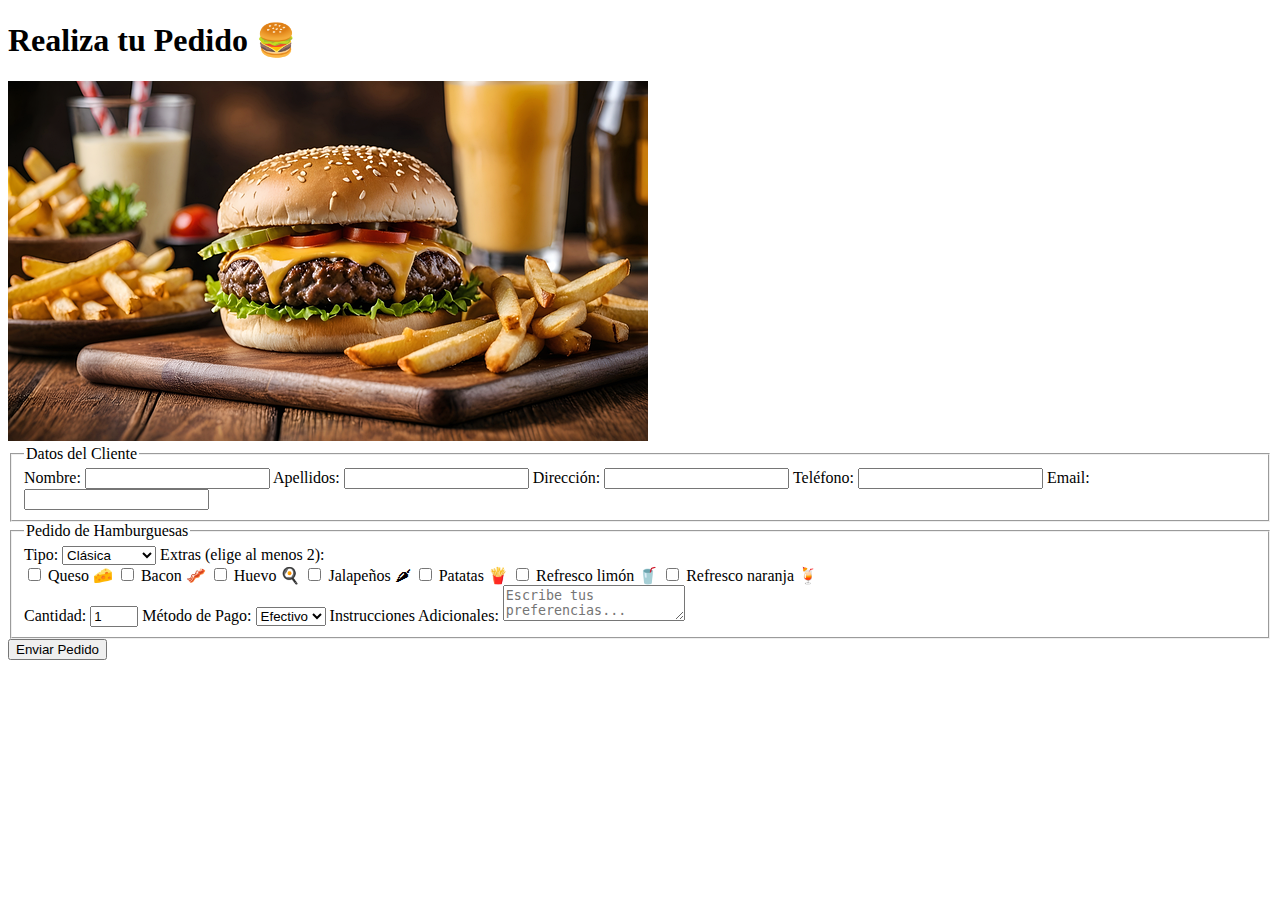
==== index.html @ 064c9cc0 "Update index.html" ====
<!DOCTYPE html>
<html lang="es">
<head>
    <meta charset="UTF-8">
    <meta name="viewport" content="width=device-width, initial-scale=1.0">
    <title>Pedido de Hamburguesas</title>
    <link rel="stylesheet" href="pr_burger.css">
</head>
<body>
    <div class="container">
        <h1>Realiza tu Pedido 🍔</h1>
        <img src="cheese-burger.png" alt="Hamburguesa" class="burger-img">
        <form id="pedido-form">
            <fieldset>
                <legend>Datos del Cliente</legend>
                <label>Nombre: <input type="text" id="nombre" required></label>
                <label>Apellidos: <input type="text" id="apellidos"></label>
                <label>Dirección: <input type="text" id="direccion" minlength="30" required></label>
                <label>Teléfono: <input type="tel" id="telefono" pattern="[0-9]{9,}" required></label>
                <label>Email: <input type="email" id="email" required></label>
            </fieldset>
            <fieldset>
                <legend>Pedido de Hamburguesas</legend>
                <label>Tipo:
                    <select id="tipo">
                        <option value="clasica">Clásica</option>
                        <option value="doble">Doble</option>
                        <option value="vegetariana">Vegetariana</option>
                    </select>
                </label>
                <label>Extras (elige al menos 2):</label>
                <div class="extras">
                    <input type="checkbox" value="queso"> Queso 🧀
                    <input type="checkbox" value="bacon"> Bacon 🥓
                    <input type="checkbox" value="huevo"> Huevo 🍳
                    <input type="checkbox" value="jalapenos"> Jalapeños 🌶
                    <input type="checkbox" value="patatas"> Patatas 🍟
                    <input type="checkbox" value="refresco_limon"> Refresco limón 🥤
                    <input type="checkbox" value="refresco_naranja"> Refresco naranja 🍹
                </div>
                <label>Cantidad:
                    <input type="number" id="cantidad" min="1" max="5" value="1">
                </label>
                <label>Método de Pago:
                    <select id="pago">
                        <option value="efectivo">Efectivo</option>
                        <option value="tarjeta">Tarjeta</option>
                        <option value="paypal">PayPal</option>
                    </select>
                </label>
                <label>Instrucciones Adicionales:
                    <textarea id="instrucciones" placeholder="Escribe tus preferencias..."></textarea>
                </label>
            </fieldset>
            <button id="enviar">Enviar Pedido</button>
        </form>
    </div>
    <script src="pr_burger.js"></script>
</body>
</html>
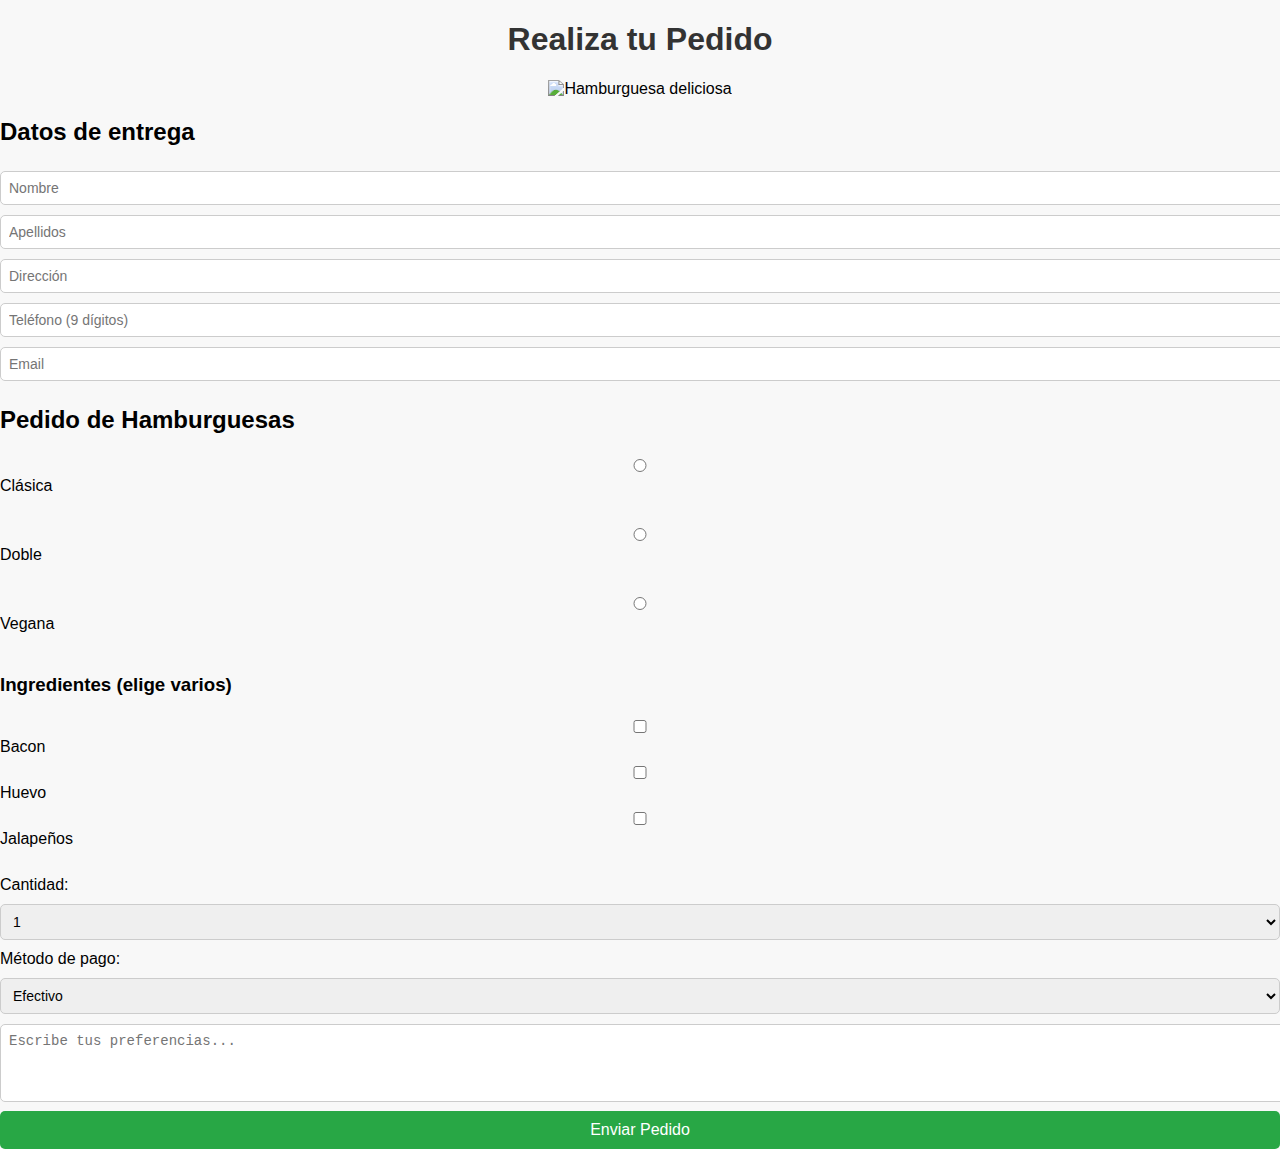
==== commit 0a3245b9: "Rename pr_burger.html to index.html" ====
--- a/index.html
+++ b/index.html
@@ -3,58 +3,56 @@
 <head>
     <meta charset="UTF-8">
     <meta name="viewport" content="width=device-width, initial-scale=1.0">
-    <title>Pedido de Hamburguesas</title>
+    <title>Formulario pedido hamburguesa</title>
     <link rel="stylesheet" href="pr_burger.css">
 </head>
 <body>
-    <div class="container">
-        <h1>Realiza tu Pedido 🍔</h1>
-        <img src="cheese-burger.png" alt="Hamburguesa" class="burger-img">
+    <div class="contenedor-formulario">
+        <h1>Realiza tu Pedido</h1>
+        <img src="burger.jpg" alt="Hamburguesa deliciosa">
+        
         <form id="pedido-form">
-            <fieldset>
-                <legend>Datos del Cliente</legend>
-                <label>Nombre: <input type="text" id="nombre" required></label>
-                <label>Apellidos: <input type="text" id="apellidos"></label>
-                <label>Dirección: <input type="text" id="direccion" minlength="30" required></label>
-                <label>Teléfono: <input type="tel" id="telefono" pattern="[0-9]{9,}" required></label>
-                <label>Email: <input type="email" id="email" required></label>
-            </fieldset>
-            <fieldset>
-                <legend>Pedido de Hamburguesas</legend>
-                <label>Tipo:
-                    <select id="tipo">
-                        <option value="clasica">Clásica</option>
-                        <option value="doble">Doble</option>
-                        <option value="vegetariana">Vegetariana</option>
-                    </select>
-                </label>
-                <label>Extras (elige al menos 2):</label>
-                <div class="extras">
-                    <input type="checkbox" value="queso"> Queso 🧀
-                    <input type="checkbox" value="bacon"> Bacon 🥓
-                    <input type="checkbox" value="huevo"> Huevo 🍳
-                    <input type="checkbox" value="jalapenos"> Jalapeños 🌶
-                    <input type="checkbox" value="patatas"> Patatas 🍟
-                    <input type="checkbox" value="refresco_limon"> Refresco limón 🥤
-                    <input type="checkbox" value="refresco_naranja"> Refresco naranja 🍹
-                </div>
-                <label>Cantidad:
-                    <input type="number" id="cantidad" min="1" max="5" value="1">
-                </label>
-                <label>Método de Pago:
-                    <select id="pago">
-                        <option value="efectivo">Efectivo</option>
-                        <option value="tarjeta">Tarjeta</option>
-                        <option value="paypal">PayPal</option>
-                    </select>
-                </label>
-                <label>Instrucciones Adicionales:
-                    <textarea id="instrucciones" placeholder="Escribe tus preferencias..."></textarea>
-                </label>
-            </fieldset>
+            <h2>Datos de entrega</h2>
+            <input type="text" placeholder="Nombre" required><br>
+            <input type="text" placeholder="Apellidos" required><br>
+            <input type="text" placeholder="Dirección" required minlength="30"><br>
+            <input type="tel" placeholder="Teléfono (9 dígitos)" required><br>
+            <input type="email" placeholder="Email" required><br>
+            
+            <h2>Pedido de Hamburguesas</h2>
+            <label><input type="radio" name="tipo" value="clasica" required> Clásica</label><br>
+            <label><input type="radio" name="tipo" value="doble"> Doble</label><br>
+            <label><input type="radio" name="tipo" value="vegana"> Vegana</label><br>
+
+            <h3>Ingredientes (elige varios)</h2>
+            <label><input type="checkbox" name="ingredientes" value="bacon"> Bacon</label>
+            <label><input type="checkbox" name="ingrediente" value="huevo"> Huevo</label>
+            <label><input type="checkbox" name="ingrediente" value="jalapenos"> Jalapeños</label><br>
+            
+            <label for="cantidad">Cantidad:</label>
+            <select id="cantidad">
+                <option>1</option>
+                <option>2</option>
+                <option>3</option>
+                <option>4</option>
+                <option>5</option>
+            </select><br>
+            
+            <label for="pago">Método de pago:</label>
+            <select id="pago" required>
+                <option>Efectivo</option>
+                <option>Tarjeta</option>
+                <option>PayPal</option>
+            </select><br>
+            
+            <textarea placeholder="Escribe tus preferencias..." id="instrucciones"></textarea><br>
+            
             <button id="enviar">Enviar Pedido</button>
         </form>
-    </div>
+    </form>
+
+    </form>
+
     <script src="pr_burger.js"></script>
 </body>
 </html>
--- a/pr_burger.css
+++ b/pr_burger.css
@@ -0,0 +1,86 @@
+/* Estilos generales */
+body {
+    font-family: Arial, sans-serif;
+    background-color: #f8f8f8;
+    text-align: center;
+    margin: 0;
+    padding: 0;
+}
+
+.container {
+    max-width: 600px;
+    margin: 20px auto;
+    background: white;
+    padding: 20px;
+    border-radius: 10px;
+    box-shadow: 0 0 10px rgba(0, 0, 0, 0.1);
+}
+
+h1 {
+    color: #333;
+}
+
+.burger-img {
+    width: 100%;
+    max-width: 400px;
+    display: block;
+    margin: 10px auto;
+    border-radius: 10px;
+}
+
+/* Estilos del formulario */
+form {
+    text-align: left;
+}
+
+fieldset {
+    border: none;
+    margin-bottom: 15px;
+    padding: 10px;
+    background: #f0f0f0;
+    border-radius: 5px;
+}
+
+legend {
+    font-weight: bold;
+    color: #555;
+}
+
+label {
+    display: block;
+    margin: 5px 0;
+}
+
+input, select, textarea {
+    width: 100%;
+    padding: 8px;
+    margin: 5px 0;
+    border: 1px solid #ccc;
+    border-radius: 5px;
+    font-size: 14px;
+}
+
+textarea {
+    resize: none;
+    height: 60px;
+}
+
+.extras input {
+    width: auto;
+    margin-right: 5px;
+}
+
+button {
+    background-color: #28a745;
+    color: white;
+    border: none;
+    padding: 10px;
+    font-size: 16px;
+    border-radius: 5px;
+    cursor: pointer;
+    width: 100%;
+}
+
+button:hover {
+    background-color: #218838;
+}
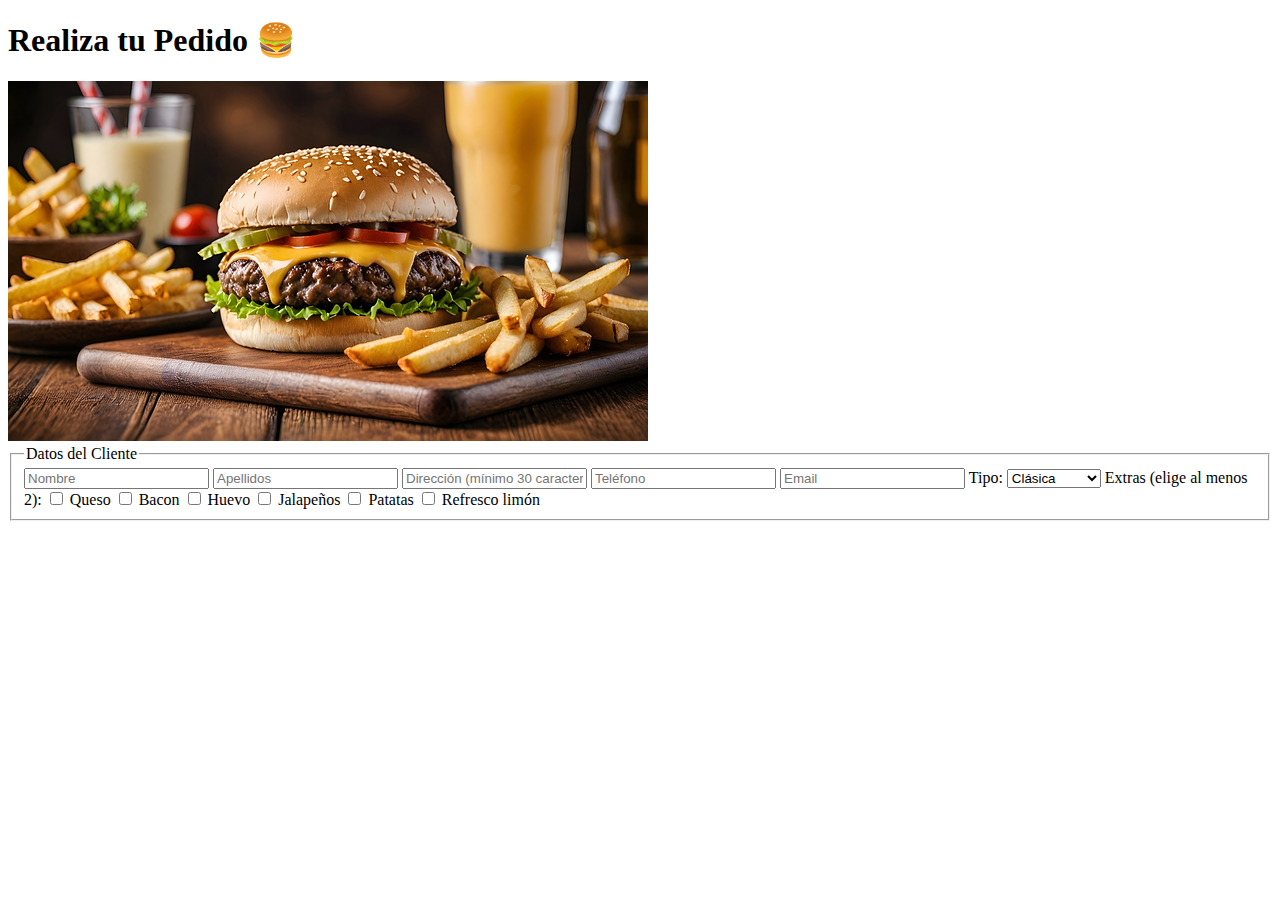
==== commit eed85184: "Create index.html" ====
--- a/index.html
+++ b/index.html
@@ -2,57 +2,35 @@
 <html lang="es">
 <head>
     <meta charset="UTF-8">
-    <meta name="viewport" content="width=device-width, initial-scale=1.0">
-    <title>Formulario pedido hamburguesa</title>
+    <title>Pedido de Hamburguesas</title>
     <link rel="stylesheet" href="pr_burger.css">
 </head>
 <body>
-    <div class="contenedor-formulario">
-        <h1>Realiza tu Pedido</h1>
-        <img src="burger.jpg" alt="Hamburguesa deliciosa">
-        
-        <form id="pedido-form">
-            <h2>Datos de entrega</h2>
-            <input type="text" placeholder="Nombre" required><br>
-            <input type="text" placeholder="Apellidos" required><br>
-            <input type="text" placeholder="Dirección" required minlength="30"><br>
-            <input type="tel" placeholder="Teléfono (9 dígitos)" required><br>
-            <input type="email" placeholder="Email" required><br>
-            
-            <h2>Pedido de Hamburguesas</h2>
-            <label><input type="radio" name="tipo" value="clasica" required> Clásica</label><br>
-            <label><input type="radio" name="tipo" value="doble"> Doble</label><br>
-            <label><input type="radio" name="tipo" value="vegana"> Vegana</label><br>
+  <div class="container">
+    <h1>Realiza tu Pedido 🍔</h1>
+    <img src="cheese-burger.png" alt="Hamburguesa deliciosa" class="imagen">
+    
+    <form id="pedidoForm">
+      <fieldset>
+        <legend>Datos del Cliente</legend>
+        <input type="text" placeholder="Nombre" required>
+        <input type="text" placeholder="Apellidos" required>
+        <input type="text" placeholder="Dirección (mínimo 30 caracteres)" required>
+        <input type="tel" placeholder="Teléfono">
+        <input type="email" placeholder="Email" required>
 
-            <h3>Ingredientes (elige varios)</h2>
-            <label><input type="checkbox" name="ingredientes" value="bacon"> Bacon</label>
-            <label><input type="checkbox" name="ingrediente" value="huevo"> Huevo</label>
-            <label><input type="checkbox" name="ingrediente" value="jalapenos"> Jalapeños</label><br>
-            
-            <label for="cantidad">Cantidad:</label>
-            <select id="cantidad">
-                <option>1</option>
-                <option>2</option>
-                <option>3</option>
-                <option>4</option>
-                <option>5</option>
-            </select><br>
-            
-            <label for="pago">Método de pago:</label>
-            <select id="pago" required>
-                <option>Efectivo</option>
-                <option>Tarjeta</option>
-                <option>PayPal</option>
-            </select><br>
-            
-            <textarea placeholder="Escribe tus preferencias..." id="instrucciones"></textarea><br>
-            
-            <button id="enviar">Enviar Pedido</button>
-        </form>
-    </form>
+        <label>Tipo:</label>
+        <select>
+          <option>Clásica</option>
+          <option>Vegetariana</option>
+          <option>Doble carne</option>
+        </select>
 
-    </form>
-
-    <script src="pr_burger.js"></script>
-</body>
-</html>
+        <label>Extras (elige al menos 2):</label>
+        <input type="checkbox"> Queso
+        <input type="checkbox"> Bacon
+        <input type="checkbox"> Huevo
+        <input type="checkbox"> Jalapeños
+        <input type="checkbox"> Patatas
+        <input type="checkbox"> Refresco limón
+        <input type
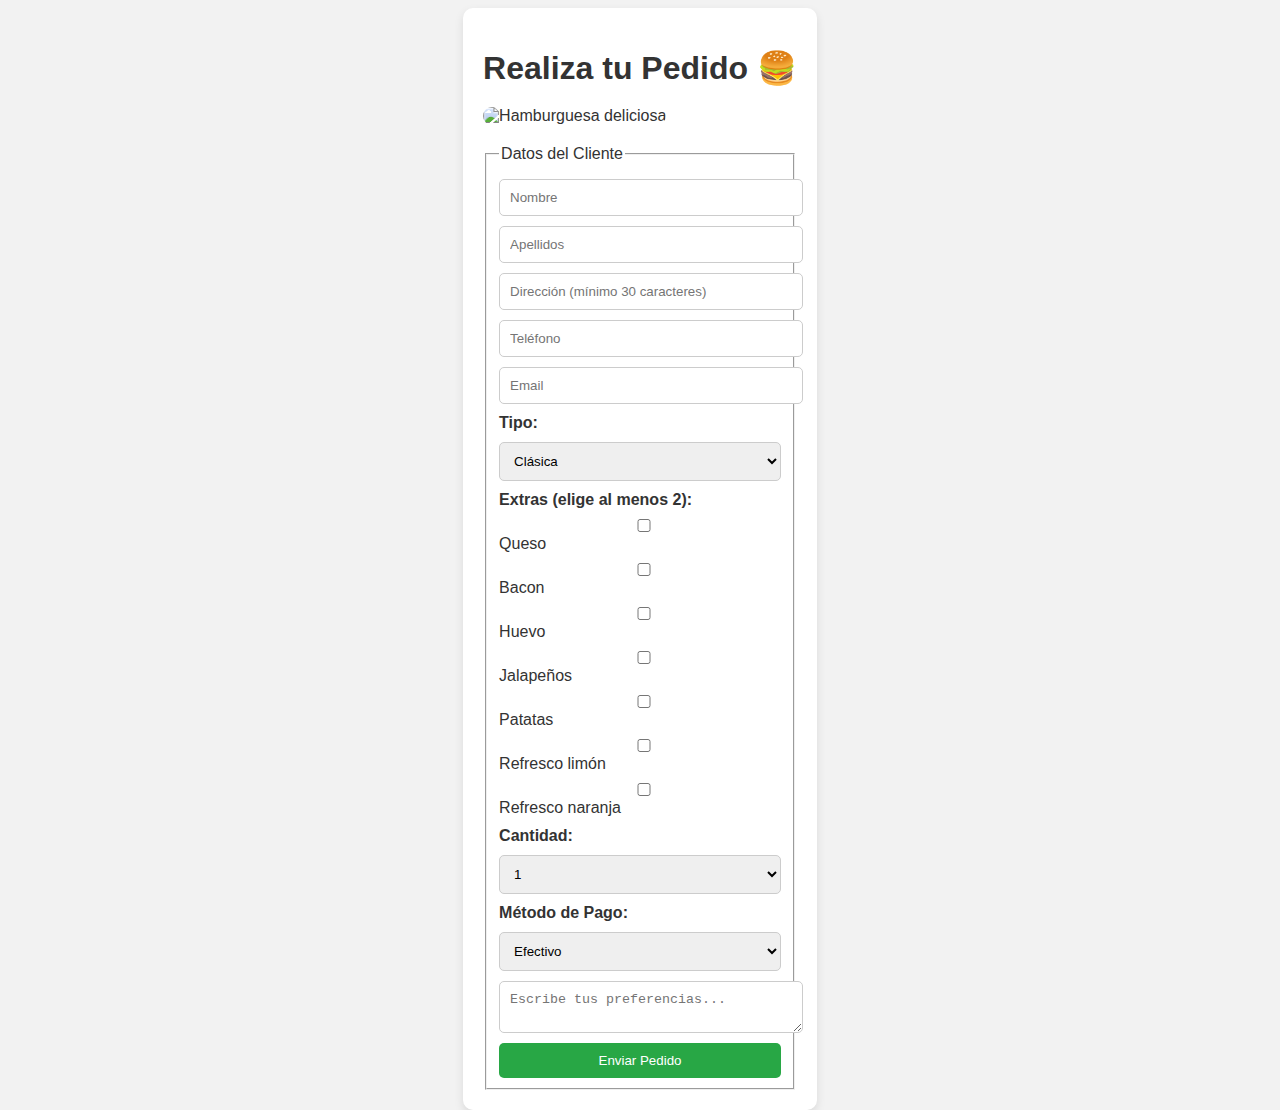
==== commit adaea5f5: "Create index.html" ====
--- a/index.html
+++ b/index.html
@@ -8,7 +8,7 @@
 <body>
   <div class="container">
     <h1>Realiza tu Pedido 🍔</h1>
-    <img src="cheese-burger.png" alt="Hamburguesa deliciosa" class="imagen">
+    <img src="hamburguesa.jpg" alt="Hamburguesa deliciosa" class="imagen">
     
     <form id="pedidoForm">
       <fieldset>
@@ -33,4 +33,30 @@
         <input type="checkbox"> Jalapeños
         <input type="checkbox"> Patatas
         <input type="checkbox"> Refresco limón
-        <input type
+        <input type="checkbox"> Refresco naranja
+
+        <label>Cantidad:</label>
+        <select>
+          <option>1</option>
+          <option>2</option>
+          <option>3</option>
+          <option>4</option>
+          <option>5</option>
+        </select>
+
+        <label>Método de Pago:</label>
+        <select>
+          <option>Efectivo</option>
+          <option>Tarjeta</option>
+          <option>PayPal</option>
+        </select>
+
+        <textarea placeholder="Escribe tus preferencias..."></textarea>
+
+        <button id="enviar">Enviar Pedido</button>
+    </form>
+  </div>
+
+<script src="pr_burger.js"></script>
+</body>
+</html>
--- a/pr_burger.css
+++ b/pr_burger.css
@@ -0,0 +1,59 @@
+body {
+  font-family: Arial, sans-serif;
+  background-color: #f2f2f2;
+  color: #333;
+  display: flex;
+  justify-content: center;
+  align-items: center;
+  height: 100vh;
+}
+
+.container {
+  max-width: 600px;
+  background-color: white;
+  padding: 20px;
+  border-radius: 10px;
+  box-shadow: 0 4px 10px rgba(0,0,0,0.1);
+  margin: auto;
+}
+
+.imagen {
+  width: 100%;
+  border-radius: 10px;
+  margin-bottom: 20px;
+}
+
+h1 {
+  text-align: center;
+  font-size: 2em;
+}
+
+input, select, textarea, button {
+  display: block;
+  width: 100%;
+  margin-top: 10px;
+  padding: 10px;
+  border-radius: 5px;
+  border: 1px solid #ccc;
+}
+
+button#enviar {
+  background-color: #28a745;
+  color: white;
+  border: none;
+}
+
+button#enviar:hover {
+  background-color: #218838;
+}
+
+label {
+  font-weight: bold;
+  margin-top: 10px;
+  display: block;
+}
+
+h1 {
+  text-align: center;
+  margin-bottom: 20px;
+}
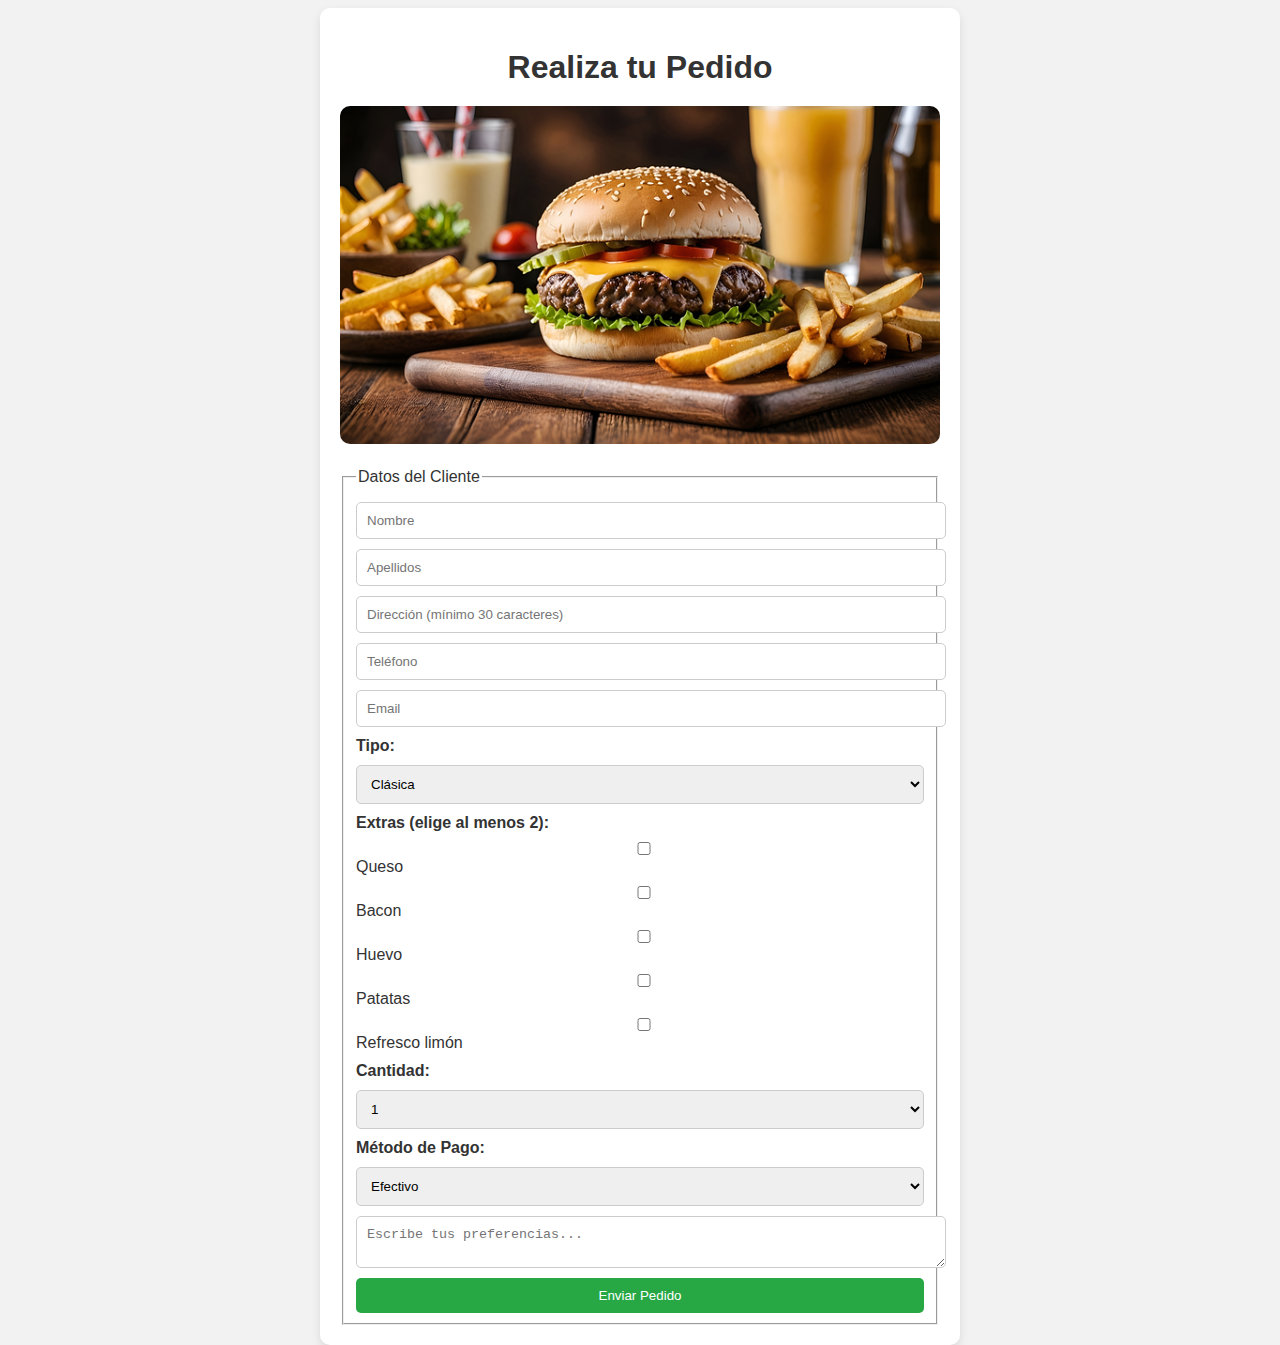
==== commit 9c4d84ec: "Update index.html" ====
--- a/index.html
+++ b/index.html
@@ -7,8 +7,8 @@
 </head>
 <body>
   <div class="container">
-    <h1>Realiza tu Pedido 🍔</h1>
-    <img src="hamburguesa.jpg" alt="Hamburguesa deliciosa" class="imagen">
+    <h1>Realiza tu Pedido</h1>
+    <img src="cheese-burger.png" alt="Hamburguesa rica" class="imagen">
     
     <form id="pedidoForm">
       <fieldset>
@@ -30,18 +30,14 @@
         <input type="checkbox"> Queso
         <input type="checkbox"> Bacon
         <input type="checkbox"> Huevo
-        <input type="checkbox"> Jalapeños
         <input type="checkbox"> Patatas
         <input type="checkbox"> Refresco limón
-        <input type="checkbox"> Refresco naranja
 
         <label>Cantidad:</label>
         <select>
           <option>1</option>
           <option>2</option>
           <option>3</option>
-          <option>4</option>
-          <option>5</option>
         </select>
 
         <label>Método de Pago:</label>
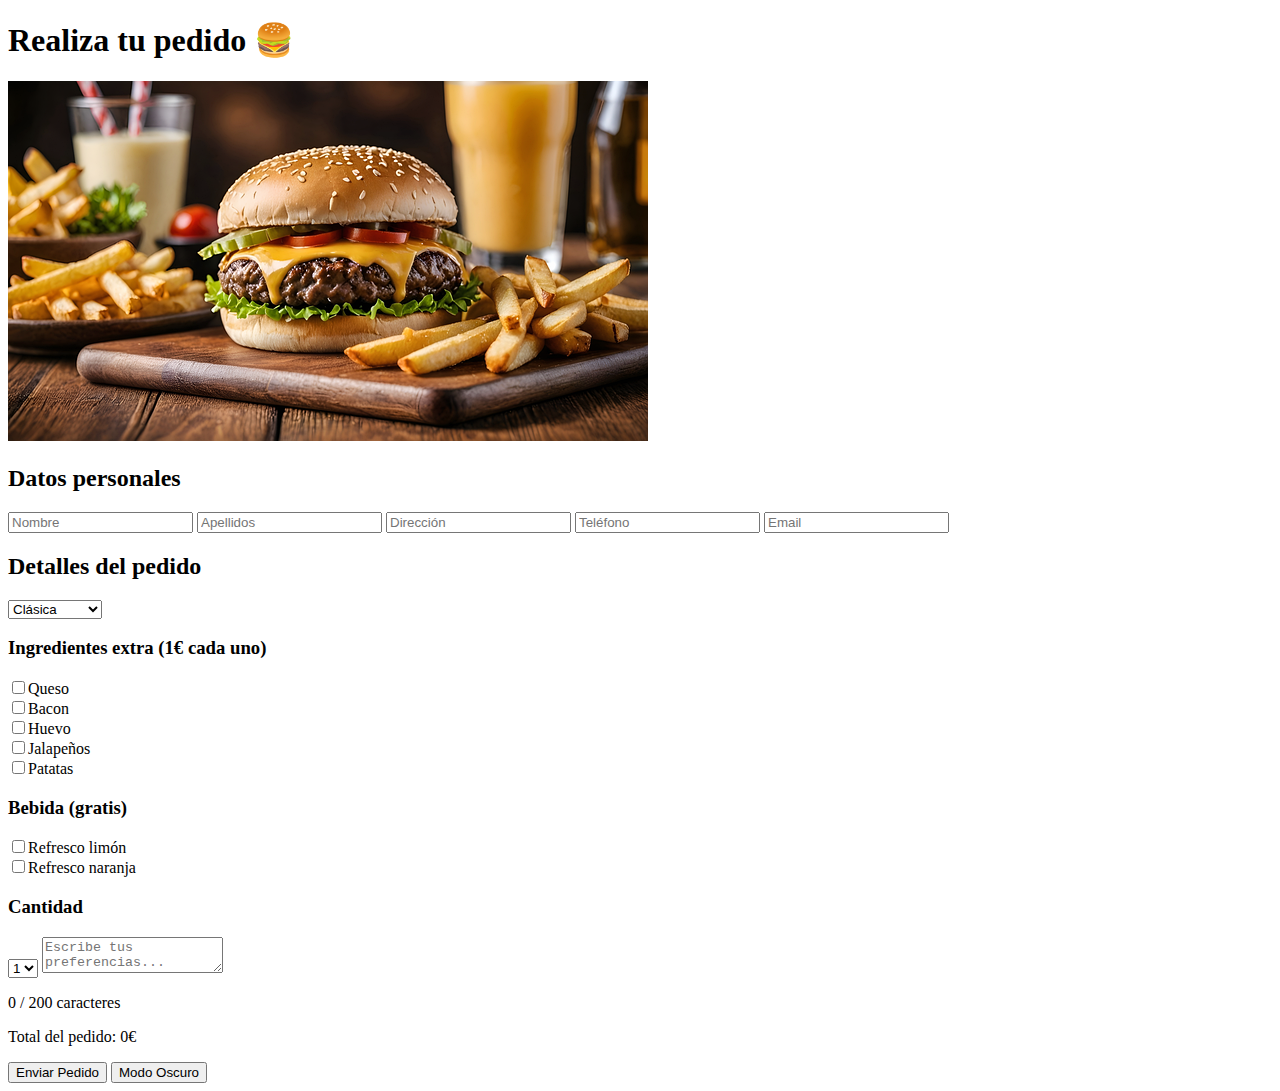
==== commit a026bafe: "Create index.html" ====
--- a/index.html
+++ b/index.html
@@ -1,58 +1,60 @@
 <!DOCTYPE html>
 <html lang="es">
 <head>
-    <meta charset="UTF-8">
-    <title>Pedido de Hamburguesas</title>
-    <link rel="stylesheet" href="pr_burger.css">
+  <meta charset="UTF-8">
+  <title>Formulario de pedido de hamburguesa</title>
+  <link rel="stylesheet" href="ex_UD4_UD5.css">
 </head>
 <body>
-  <div class="container">
-    <h1>Realiza tu Pedido</h1>
-    <img src="cheese-burger.png" alt="Hamburguesa rica" class="imagen">
+  <h1>Realiza tu pedido 🍔</h1>
+  <img src="cheese-burger.png" alt="Hamburguesa">
+  
+  <form id="pedidoForm">
+    <h2>Datos personales</h2>
+    <input type="text" id="nombre" placeholder="Nombre" required>
+    <input type="text" id="apellidos" placeholder="Apellidos">
+    <input type="text" id="direccion" placeholder="Dirección" required>
+    <input type="tel" id="telefono" placeholder="Teléfono" required>
+    <input type="email" id="email" placeholder="Email" required>
     
-    <form id="pedidoForm">
-      <fieldset>
-        <legend>Datos del Cliente</legend>
-        <input type="text" placeholder="Nombre" required>
-        <input type="text" placeholder="Apellidos" required>
-        <input type="text" placeholder="Dirección (mínimo 30 caracteres)" required>
-        <input type="tel" placeholder="Teléfono">
-        <input type="email" placeholder="Email" required>
+    <h2>Detalles del pedido</h2>
+    <select id="tipoBurger">
+      <option value="5">Clásica</option>
+      <option value="6">Vegetariana</option>
+      <option value="7">BBQ</option>
+      <option value="6">Pollo</option>
+      <option value="8">Especial</option>
+    </select>
+    
+    <h3>Ingredientes extra (1€ cada uno)</h3>
+    <input type="checkbox" class="ingrediente" value="1">Queso<br>
+    <input type="checkbox" class="ingrediente" value="1">Bacon<br>
+    <input type="checkbox" class="ingrediente" value="1">Huevo<br>
+    <input type="checkbox" class="ingrediente" value="1">Jalapeños<br>
+    <input type="checkbox" class="ingrediente" value="1">Patatas<br>
 
-        <label>Tipo:</label>
-        <select>
-          <option>Clásica</option>
-          <option>Vegetariana</option>
-          <option>Doble carne</option>
-        </select>
+    <h3>Bebida (gratis)</h3>
+    <input type="checkbox">Refresco limón<br>
+    <input type="checkbox">Refresco naranja<br>
 
-        <label>Extras (elige al menos 2):</label>
-        <input type="checkbox"> Queso
-        <input type="checkbox"> Bacon
-        <input type="checkbox"> Huevo
-        <input type="checkbox"> Patatas
-        <input type="checkbox"> Refresco limón
+    <h3>Cantidad</h3>
+    <select id="cantidad">
+      <option value="1">1</option>
+      <option value="2">2</option>
+      <option value="3">3</option>
+      <option value="4">4</option>
+      <option value="5">5</option>
+    </select>
 
-        <label>Cantidad:</label>
-        <select>
-          <option>1</option>
-          <option>2</option>
-          <option>3</option>
-        </select>
+    <textarea id="instrucciones" placeholder="Escribe tus preferencias..."></textarea>
+    <p id="contador">0 / 200 caracteres</p>
 
-        <label>Método de Pago:</label>
-        <select>
-          <option>Efectivo</option>
-          <option>Tarjeta</option>
-          <option>PayPal</option>
-        </select>
+    <p>Total del pedido: <span id="totalPedido">0€</span></p>
+    
+    <button type="submit" id="enviar">Enviar Pedido</button>
+    <button type="button" id="modoOscuro">Modo Oscuro</button>
+  </form>
 
-        <textarea placeholder="Escribe tus preferencias..."></textarea>
-
-        <button id="enviar">Enviar Pedido</button>
-    </form>
-  </div>
-
-<script src="pr_burger.js"></script>
+  <script src="ex_UD4_UD5.js"></script>
 </body>
 </html>
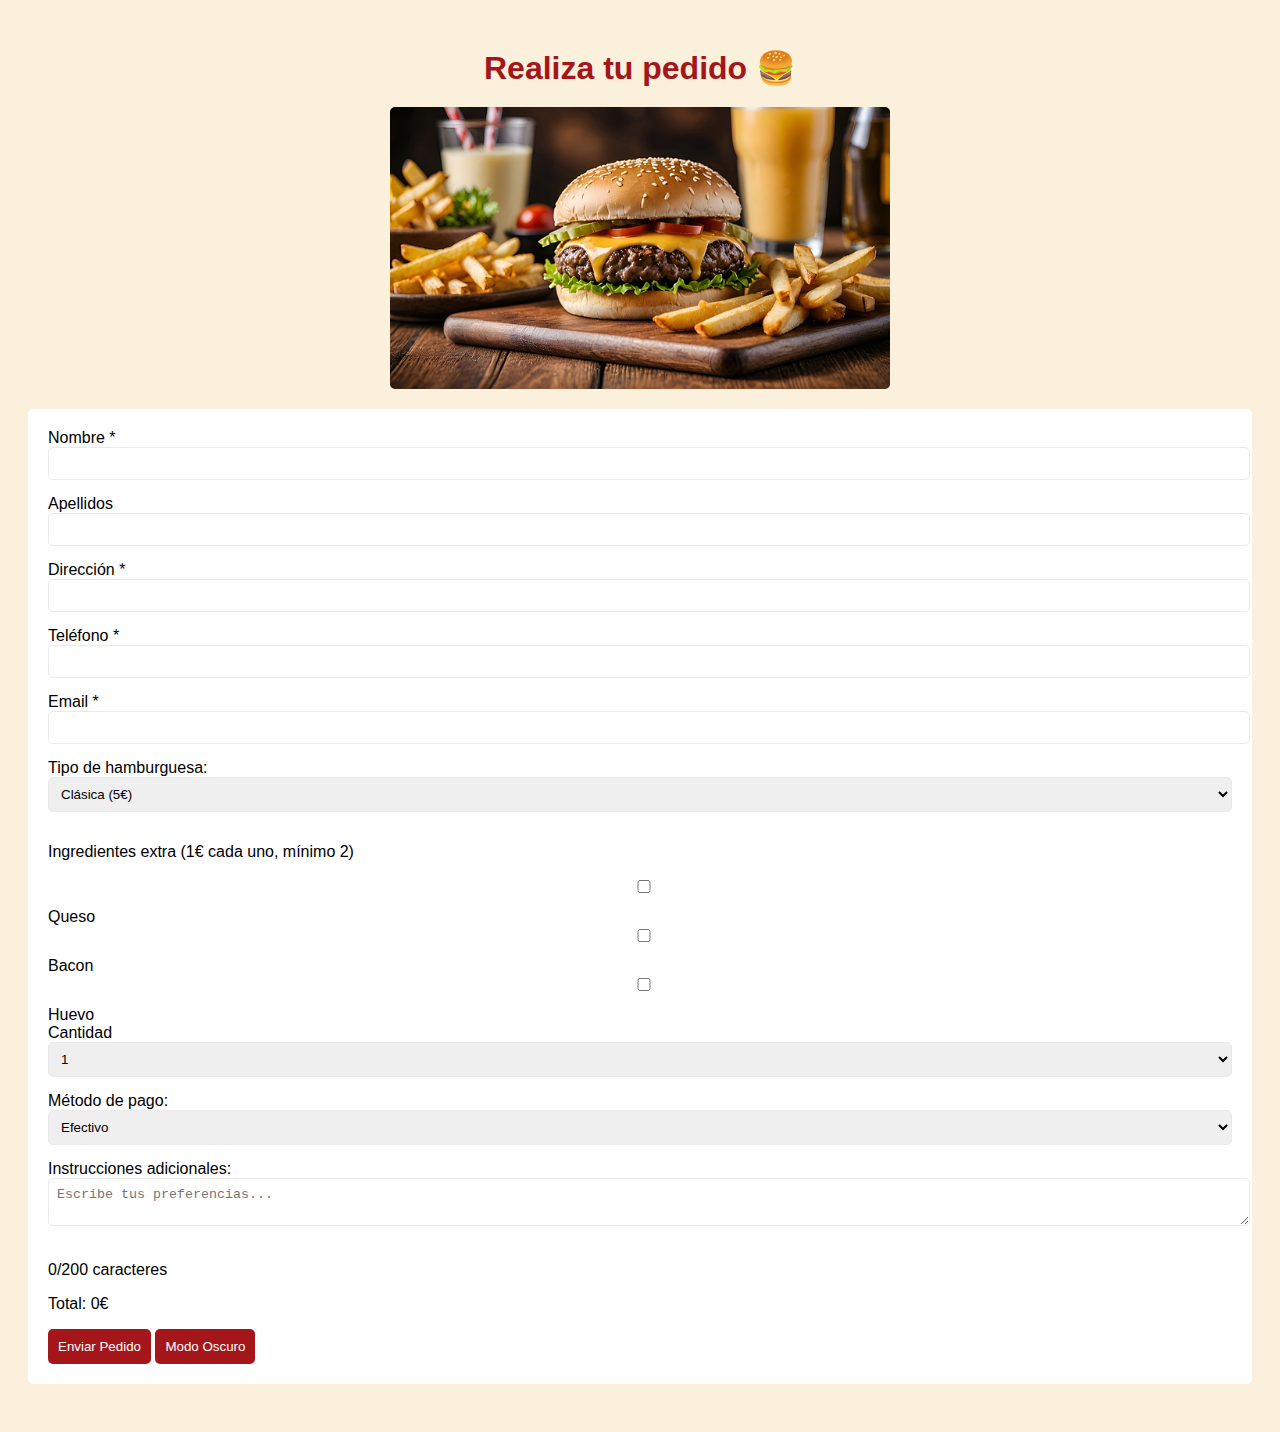
==== commit 06e7ca96: "Update index.html" ====
--- a/index.html
+++ b/index.html
@@ -1,60 +1,68 @@
 <!DOCTYPE html>
 <html lang="es">
 <head>
-  <meta charset="UTF-8">
-  <title>Formulario de pedido de hamburguesa</title>
-  <link rel="stylesheet" href="ex_UD4_UD5.css">
+    <meta charset="UTF-8">
+    <title>Formulario de pedido hamburguesa</title>
+    <link rel="stylesheet" href="ex_UD4_UD5.css">
 </head>
 <body>
-  <h1>Realiza tu pedido 🍔</h1>
-  <img src="cheese-burger.png" alt="Hamburguesa">
-  
-  <form id="pedidoForm">
-    <h2>Datos personales</h2>
-    <input type="text" id="nombre" placeholder="Nombre" required>
-    <input type="text" id="apellidos" placeholder="Apellidos">
-    <input type="text" id="direccion" placeholder="Dirección" required>
-    <input type="tel" id="telefono" placeholder="Teléfono" required>
-    <input type="email" id="email" placeholder="Email" required>
-    
-    <h2>Detalles del pedido</h2>
-    <select id="tipoBurger">
-      <option value="5">Clásica</option>
-      <option value="6">Vegetariana</option>
-      <option value="7">BBQ</option>
-      <option value="6">Pollo</option>
-      <option value="8">Especial</option>
-    </select>
-    
-    <h3>Ingredientes extra (1€ cada uno)</h3>
-    <input type="checkbox" class="ingrediente" value="1">Queso<br>
-    <input type="checkbox" class="ingrediente" value="1">Bacon<br>
-    <input type="checkbox" class="ingrediente" value="1">Huevo<br>
-    <input type="checkbox" class="ingrediente" value="1">Jalapeños<br>
-    <input type="checkbox" class="ingrediente" value="1">Patatas<br>
+    <h1>Realiza tu pedido 🍔</h1>
+    <img src="cheese-burger.png" alt="Hamburguesa">
 
-    <h3>Bebida (gratis)</h3>
-    <input type="checkbox">Refresco limón<br>
-    <input type="checkbox">Refresco naranja<br>
+    <form id="pedidoForm">
+        <label for="nombre">Nombre *</label>
+        <input type="text" id="nombre" required>
 
-    <h3>Cantidad</h3>
-    <select id="cantidad">
-      <option value="1">1</option>
-      <option value="2">2</option>
-      <option value="3">3</option>
-      <option value="4">4</option>
-      <option value="5">5</option>
-    </select>
+        <label for="apellidos">Apellidos</label>
+        <input type="text" id="apellidos">
 
-    <textarea id="instrucciones" placeholder="Escribe tus preferencias..."></textarea>
-    <p id="contador">0 / 200 caracteres</p>
+        <label for="direccion">Dirección *</label>
+        <input type="text" id="direccion" required>
 
-    <p>Total del pedido: <span id="totalPedido">0€</span></p>
-    
-    <button type="submit" id="enviar">Enviar Pedido</button>
-    <button type="button" id="modoOscuro">Modo Oscuro</button>
-  </form>
+        <label for="telefono">Teléfono *</label>
+        <input type="tel" id="telefono" required>
 
-  <script src="ex_UD4_UD5.js"></script>
+        <label for="email">Email *</label>
+        <input type="email" id="email" required>
+
+        <label for="tipoBurger">Tipo de hamburguesa:</label>
+        <select id="tipoBurger">
+            <option value="5">Clásica (5€)</option>
+            <option value="6">Doble (6€)</option>
+            <option value="7">Vegetariana (7€)</option>
+        </select>
+
+        <p>Ingredientes extra (1€ cada uno, mínimo 2)</p>
+        <input type="checkbox" class="extra" value="1">Queso<br>
+        <input type="checkbox" class="extra" value="1">Bacon<br>
+        <input type="checkbox" class="extra" value="1">Huevo<br>
+
+        <label for="cantidad">Cantidad</label>
+        <select id="cantidad">
+            <option value="1">1</option>
+            <option value="2">2</option>
+            <option value="3">3</option>
+            <option value="4">4</option>
+            <option value="5">5</option>
+        </select>
+
+        <label for="pago">Método de pago:</label>
+        <select id="pago">
+            <option>Efectivo</option>
+            <option>Tarjeta</option>
+            <option>PayPal</option>
+        </select>
+
+        <label for="instrucciones">Instrucciones adicionales:</label>
+        <textarea id="instrucciones" placeholder="Escribe tus preferencias..."></textarea>
+        <p id="contador">0/200 caracteres</p>
+
+        <p>Total: <span id="precioTotal">0€</span></p>
+
+        <button type="submit" id="enviar">Enviar Pedido</button>
+        <button type="button" id="modoOscuro">Modo Oscuro</button>
+    </form>
+
+    <script src="ex_UD4_UD5.js"></script>
 </body>
 </html>
--- a/ex_UD4_UD5.css
+++ b/ex_UD4_UD5.css
@@ -0,0 +1,55 @@
+body {
+  background-color: #faf0dc;
+  color: black;
+  font-family: Arial, sans-serif;
+  padding: 20px;
+}
+
+h1 {
+  color: #a4161a;
+  text-align: center;
+  font-size: 32px;
+  margin-bottom: 20px;
+}
+
+h2, h3 {
+  color: #5f5e5e;
+  font-size: 24px;
+  margin-bottom: 15px;
+}
+
+img {
+  width: 100%;
+  max-width: 500px;
+  display: block;
+  margin: 0 auto 15px auto;
+  border-radius: 5px;
+}
+
+form {
+  background-color: #ffffff;
+  padding: 20px;
+  border-radius: 5px;
+  margin: 20px 0;
+}
+
+input, select, textarea {
+  padding: 8px;
+  margin-bottom: 15px;
+  border-radius: 5px;
+  border: 1px solid #eaeaea;
+  width: 100%;
+}
+
+button#enviar, button#modoOscuro {
+  background-color: #a4161a;
+  color: white;
+  padding: 10px;
+  border: none;
+  border-radius: 5px;
+}
+
+.dark-mode {
+  background-color: #333;
+  color: white;
+}
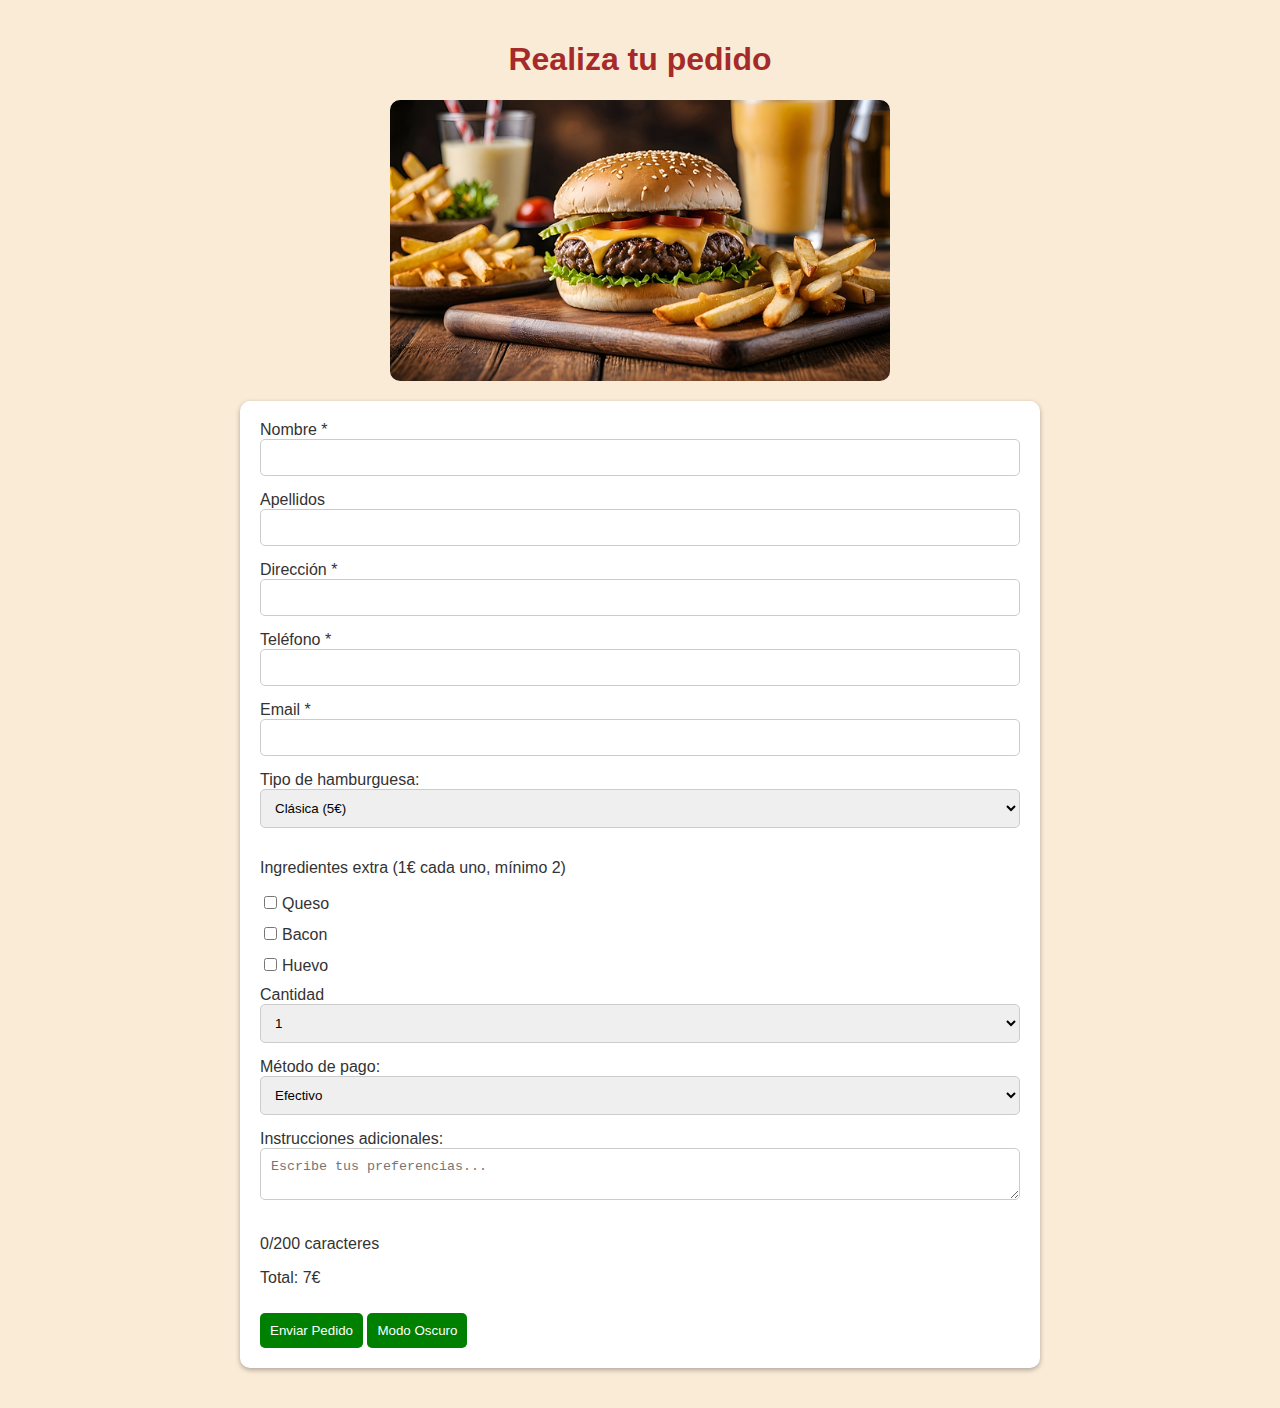
==== commit c51a3885: "Update index.html" ====
--- a/index.html
+++ b/index.html
@@ -6,7 +6,7 @@
     <link rel="stylesheet" href="ex_UD4_UD5.css">
 </head>
 <body>
-    <h1>Realiza tu pedido 🍔</h1>
+    <h1>Realiza tu pedido </h1>
     <img src="cheese-burger.png" alt="Hamburguesa">
 
     <form id="pedidoForm">
--- a/ex_UD4_UD5.css
+++ b/ex_UD4_UD5.css
@@ -1,55 +1,61 @@
 body {
-  background-color: #faf0dc;
-  color: black;
-  font-family: Arial, sans-serif;
-  padding: 20px;
+    max-width: 800px;
+    margin: 0 auto;
+    background-color: #FAEBD7;
+    font-family: Arial, sans-serif;
+    color: #333;
+    padding: 20px;
 }
 
 h1 {
-  color: #a4161a;
-  text-align: center;
-  font-size: 32px;
-  margin-bottom: 20px;
-}
-
-h2, h3 {
-  color: #5f5e5e;
-  font-size: 24px;
-  margin-bottom: 15px;
+    text-align: center;
+    color: brown;
 }
 
 img {
-  width: 100%;
-  max-width: 500px;
-  display: block;
-  margin: 0 auto 15px auto;
-  border-radius: 5px;
+    width: 500px;
+    display: block;
+    margin: 0 auto;
+    border-radius: 10px;
 }
 
 form {
-  background-color: #ffffff;
-  padding: 20px;
-  border-radius: 5px;
-  margin: 20px 0;
+    background-color: white;
+    padding: 20px;
+    border-radius: 10px;
+    box-shadow: 0 2px 5px rgba(0,0,0,0.3);
+    margin-top: 20px;
+    margin-bottom: 20px;
 }
 
 input, select, textarea {
-  padding: 8px;
-  margin-bottom: 15px;
-  border-radius: 5px;
-  border: 1px solid #eaeaea;
-  width: 100%;
+    width: 100%;
+    padding: 10px;
+    margin-bottom: 15px;
+    border-radius: 5px;
+    border: 1px solid #ccc;
+    box-sizing: border-box;
 }
 
-button#enviar, button#modoOscuro {
-  background-color: #a4161a;
-  color: white;
-  padding: 10px;
-  border: none;
-  border-radius: 5px;
+input[type="checkbox"] {
+    width: auto;
+    margin-right: 5px;
+}
+
+button {
+    background-color: green;
+    color: white;
+    border: none;
+    padding: 10px;
+    border-radius: 5px;
+    margin-top: 10px;
 }
 
 .dark-mode {
-  background-color: #333;
-  color: white;
+    background-color: #333;
+    color: white;
 }
+
+.dark-mode form {
+    background-color: #555;
+}
